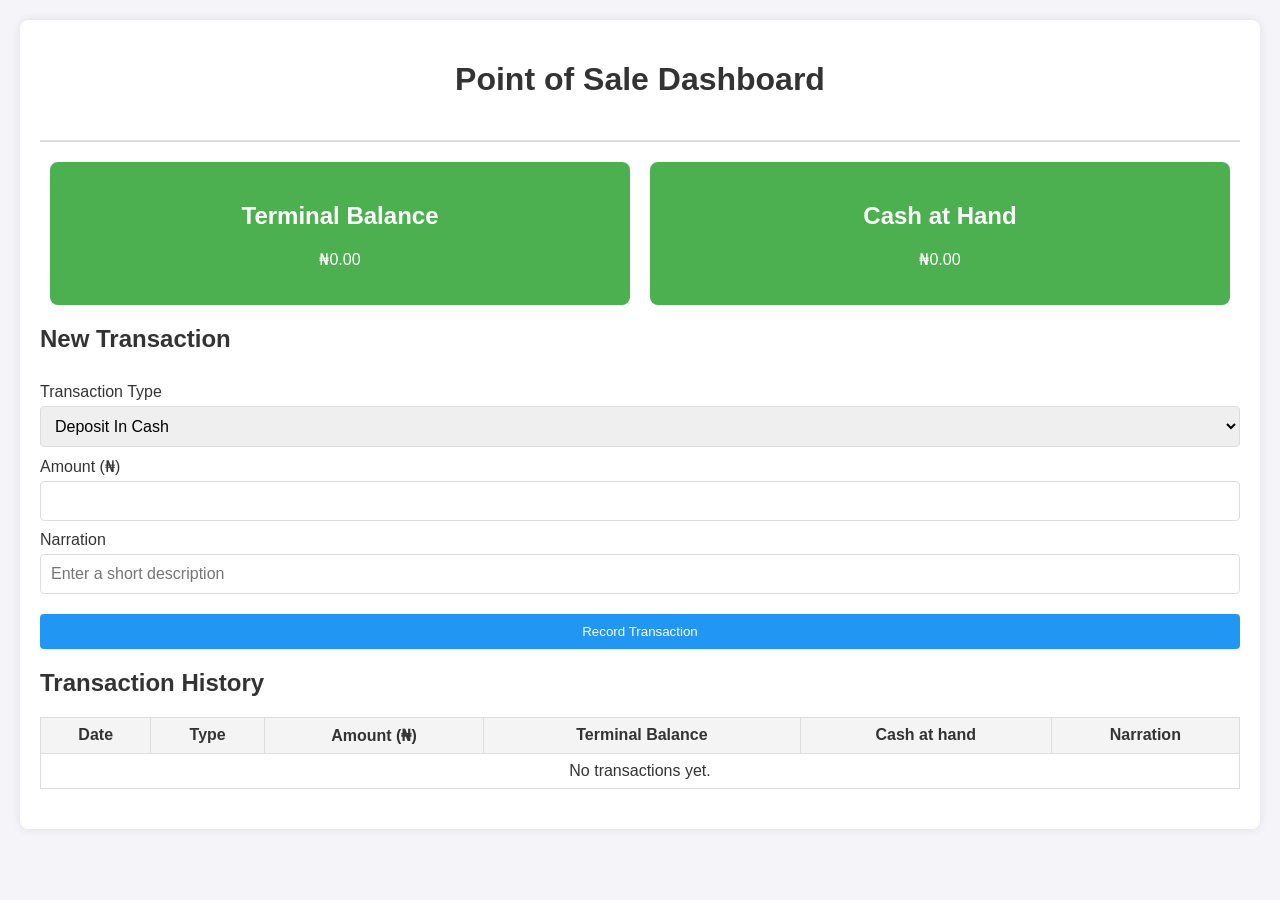
==== index.html @ 631ea539 "🗼 html , css, js ⚡" ====
<!DOCTYPE html>
<html lang="en">
<head>
  <meta charset="UTF-8">
  <meta name="viewport" content="width=device-width, initial-scale=1.0">
  <title>POS Dashboard</title>
  <link rel="stylesheet" href="styles.css">
</head>
<body>
  <div class="container">
    <header>
      <h1>Point of Sale Dashboard</h1>
    </header>
    <main>
      <section class="balance-section">
        <div class="balance-card">
          <h2>Terminal Balance</h2>
          <p id="terminalBalance">₦0.00</p>
        </div>
        <div class="balance-card">
          <h2>Cash at Hand</h2>
          <p id="cashAtHand">₦0.00</p>
        </div>
      </section>

      <section class="transaction-form">
        <h2>New Transaction</h2>
        <form id="transactionForm">
          <label for="transactionType">Transaction Type</label>
          <select id="transactionType" required>
            <option value="deposit-in-cash">Deposit In Cash</option>
            <option value="deposit">Deposit</option>
            <option value="withdrawal">Withdrawal</option>
            <option value="transfer">Transfer</option>
            <option value="savings">Savings</option>
            <option value="loan">Loan</option>
          </select>

          <label for="amount">Amount (₦)</label>
          <input type="number" id="amount" min="1" required>

          <label for="narration">Narration</label>
          <input type="text" id="narration" placeholder="Enter a short description" required>

          <button type="submit">Record Transaction</button>
        </form>
      </section>

      <section class="transaction-history">
        <h2>Transaction History</h2>
        <table id="transactionTable">
          <thead>
            <tr>
              <th>Date</th>
              <th>Type</th>
              <th>Amount (₦)</th>
              <th>Terminal Balance</th>
              <th>Cash at hand</th>
              <th>Narration</th>
            </tr>
          </thead>
          <tbody>
            <tr><td colspan="6">No transactions yet.</td></tr>
          </tbody>
        </table>
      </section>
    </main>
  </div>

  <script src="script.js"></script>
</body>
</html>
---- styles.css ----
body {
  font-family: 'Arial', sans-serif;
  background: #f4f4f9;
  color: #333;
  margin: 0;
  padding: 0;
}

.container {
  max-width: 1200px;
  margin: 20px auto;
  padding: 20px;
  background: #fff;
  border-radius: 8px;
  box-shadow: 0 0 10px rgba(0, 0, 0, 0.1);
}

header {
  text-align: center;
  padding-bottom: 20px;
  border-bottom: 2px solid #ddd;
}

.balance-section {
  display: flex;
  justify-content: space-around;
  margin: 20px 0;
}

.balance-card {
  flex: 1;
  background: #4CAF50;
  color: white;
  margin: 0 10px;
  padding: 20px;
  text-align: center;
  border-radius: 8px;
}

.transaction-form {
  margin: 20px 0;
}

.transaction-form form {
  display: flex;
  flex-direction: column;
}

.transaction-form label {
  margin: 10px 0 5px;
}

.transaction-form input, .transaction-form select {
  padding: 10px;
  font-size: 16px;
  border: 1px solid #ddd;
  border-radius: 4px;
}

.transaction-form button {
  margin-top: 20px;
  padding: 10px;
  background: #2196F3;
  color: white;
  border: none;
  border-radius: 4px;
  cursor: pointer;
}

.transaction-form button:hover {
  background: #1976D2;
}

.transaction-history {
  margin: 20px 0;
}

.transaction-history table {
  width: 100%;
  border-collapse: collapse;
}

.transaction-history th, .transaction-history td {
  padding: 8px;
  border: 1px solid #ddd;
  text-align: center;
}

.transaction-history th {
  background: #f4f4f4;
}
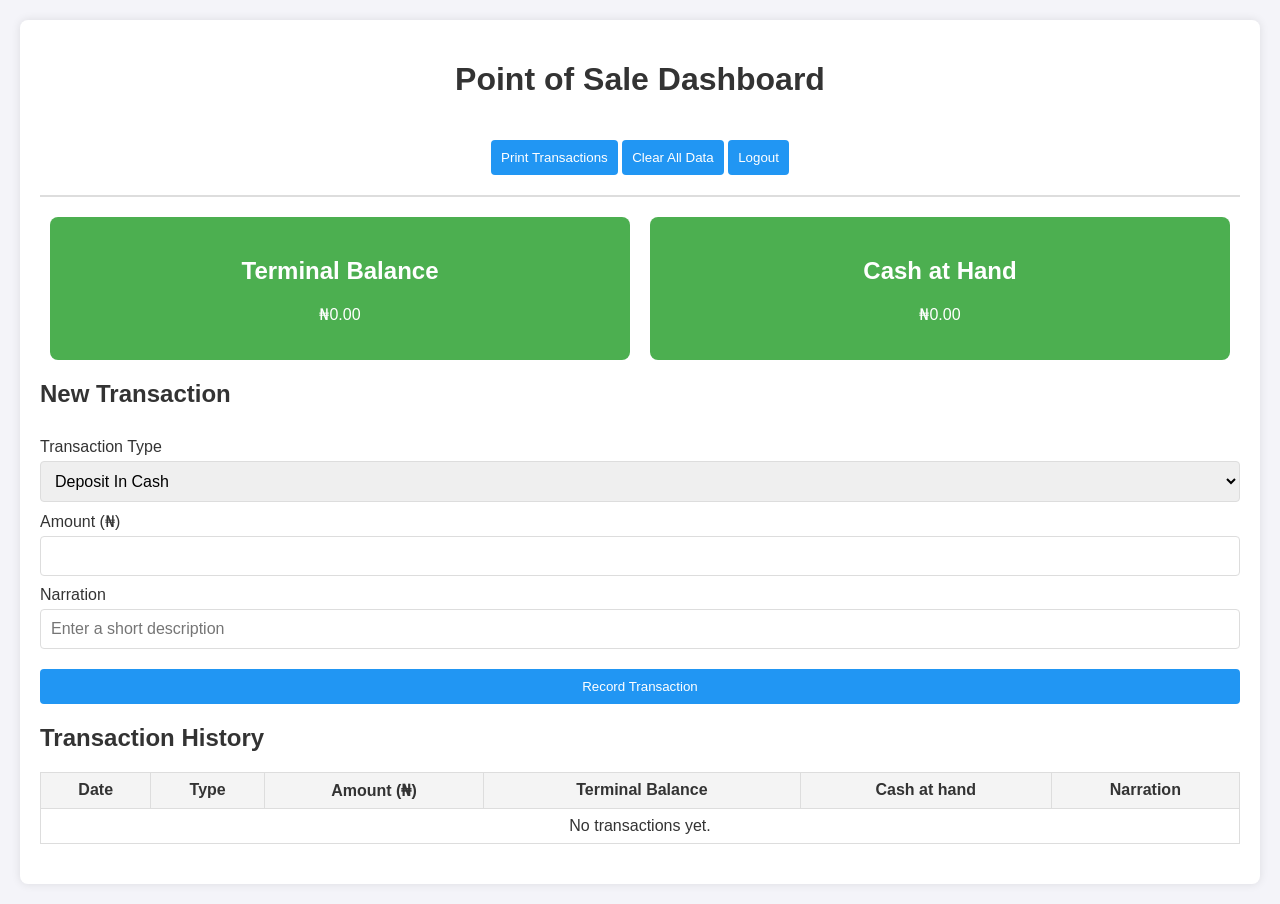
==== commit 10fa4d20: "printable and clearable now" ====
--- a/index.html
+++ b/index.html
@@ -10,6 +10,9 @@
   <div class="container">
     <header>
       <h1>Point of Sale Dashboard</h1>
+      <button id="printBtn" class="print">Print Transactions</button>
+      <button id="clearDataBtn" class="danger">Clear All Data</button>
+      <button id="logoutBtn">Logout</button>
     </header>
     <main>
       <section class="balance-section">
@@ -68,5 +71,7 @@
   </div>
 
   <script src="script.js"></script>
+  <script src="printStatement.js"></script>
+  <script src="clearData.js"></script>
 </body>
 </html>
--- a/styles.css
+++ b/styles.css
@@ -57,7 +57,7 @@
   border-radius: 4px;
 }
 
-.transaction-form button {
+.transaction-form button, button {
   margin-top: 20px;
   padding: 10px;
   background: #2196F3;
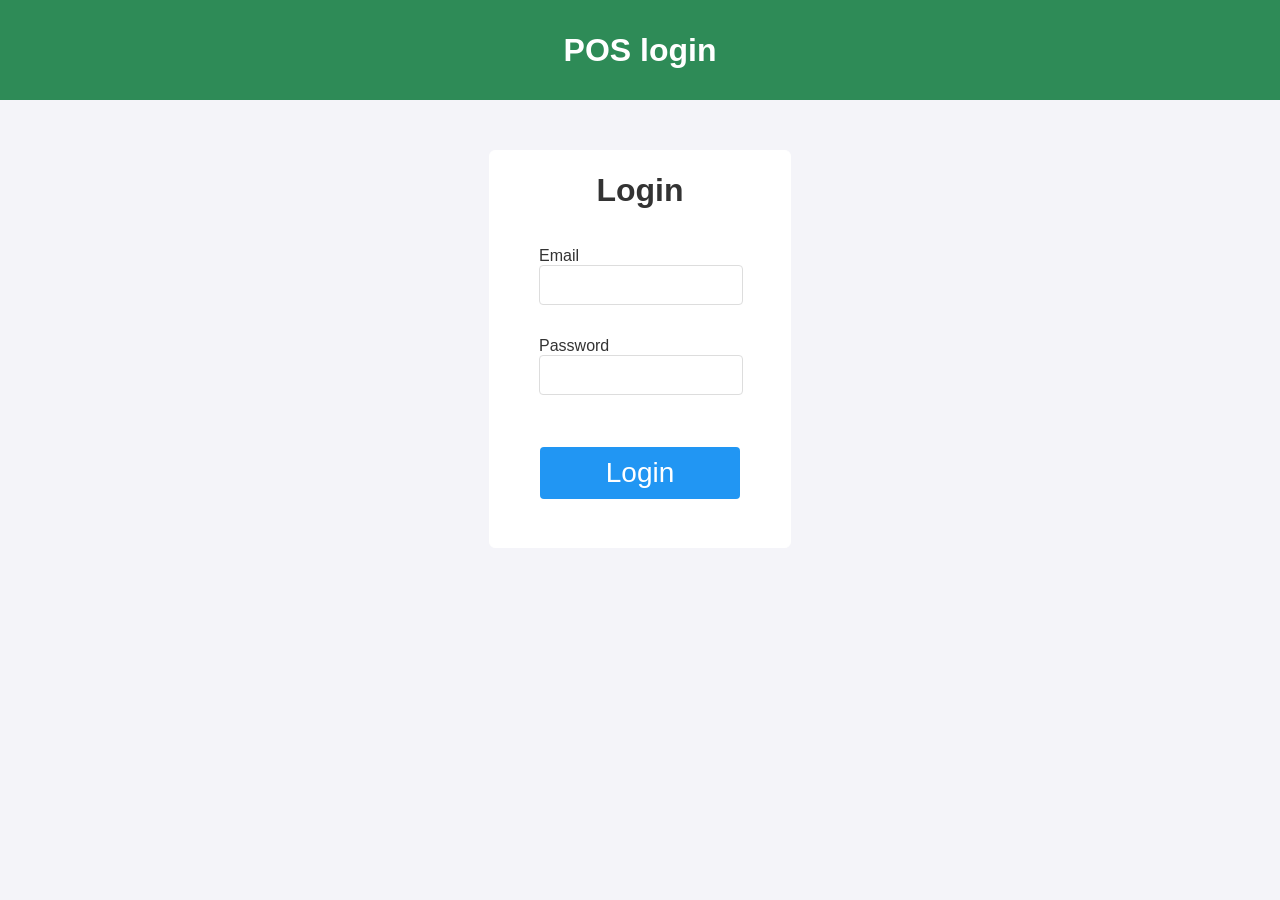
==== commit d44202bb: "check index authentication first" ====
--- a/index.html
+++ b/index.html
@@ -4,7 +4,13 @@
   <meta charset="UTF-8">
   <meta name="viewport" content="width=device-width, initial-scale=1.0">
   <title>POS Dashboard</title>
-  <link rel="stylesheet" href="styles.css">
+  <link rel="stylesheet" href="assets/styles.css">
+  <script>
+    // Redirect to login.html if not authenticated
+    if (!localStorage.getItem('authenticated')) {
+      window.location.href = 'login.html';
+    }
+  </script>
 </head>
 <body>
   <div class="container">
@@ -70,8 +76,8 @@
     </main>
   </div>
 
-  <script src="script.js"></script>
-  <script src="printStatement.js"></script>
-  <script src="clearData.js"></script>
+  <script src="core/main.js"></script>
+  <script src="core/printStatement.js"></script>
+  <script src="core/clearData.js"></script>
 </body>
 </html>
--- a/assets/styles.css
+++ b/assets/styles.css
@@ -0,0 +1,142 @@
+body {
+  font-family: 'Arial', sans-serif;
+  background: #f4f4f9;
+  color: #333;
+  margin: 0;
+  padding: 0;
+}
+
+.container {
+  max-width: 1200px;
+  margin: 20px auto;
+  padding: 20px;
+  background: #fff;
+  border-radius: 8px;
+  box-shadow: 0 0 10px rgba(0, 0, 0, 0.1);
+}
+
+header {
+  text-align: center;
+  padding-bottom: 20px;
+  border-bottom: 2px solid #ddd;
+}
+
+.balance-section {
+  display: flex;
+  justify-content: space-around;
+  margin: 20px 0;
+}
+
+.balance-card {
+  flex: 1;
+  background: #4CAF50;
+  color: white;
+  margin: 0 10px;
+  padding: 20px;
+  text-align: center;
+  border-radius: 8px;
+}
+
+.transaction-form {
+  margin: 20px 0;
+}
+
+.transaction-form form {
+  display: flex;
+  flex-direction: column;
+}
+
+.transaction-form label {
+  margin: 10px 0 5px;
+}
+
+.transaction-form input, .transaction-form select {
+  padding: 10px;
+  font-size: 16px;
+  border: 1px solid #ddd;
+  border-radius: 4px;
+}
+
+.transaction-form button, button {
+  margin-top: 20px;
+  padding: 10px;
+  background: #2196F3;
+  color: white;
+  border: none;
+  border-radius: 4px;
+  cursor: pointer;
+}
+
+.transaction-form button:hover {
+  background: #1976D2;
+}
+
+.transaction-history {
+  margin: 20px 0;
+}
+
+.transaction-history table {
+  width: 100%;
+  border-collapse: collapse;
+}
+
+.transaction-history th, .transaction-history td {
+  padding: 8px;
+  border: 1px solid #ddd;
+  text-align: center;
+}
+
+.transaction-history th {
+  background: #f4f4f4;
+}
+
+/* Login */
+.ile {
+  display: flex;
+  flex-direction: column;
+  justify-content: center;
+  align-items: center;
+  padding-top: 150px;
+}
+.login-container {
+  border: 1px solid white;
+  background: #fff;
+  width: 300px;
+  display: flex;
+  flex-direction: column;
+  justify-content: center;
+  align-items: center;
+  border-radius: 6px;
+}
+
+#loginForm {
+  display: flex;
+  flex-direction: column;
+  justify-content: center;
+  align-items: center;
+}
+form > p > input {
+  padding: 10px 0;
+  font-size: 16px;
+  border: 1px solid #ddd;
+  border-radius: 4px;
+  width: 100%;
+}
+.top {
+  background: seagreen;
+  width: 100%;
+  height: 100px;
+  position: absolute;
+  top: 0;
+  right: 0;
+  display: flex;
+  justify-content: center;
+  align-items: center;
+  font-size: 32px;
+  font-weight: 700;
+  color: #fff;
+}
+.loginBtn {
+  width: 200px;
+  font-size: 28px;
+}
